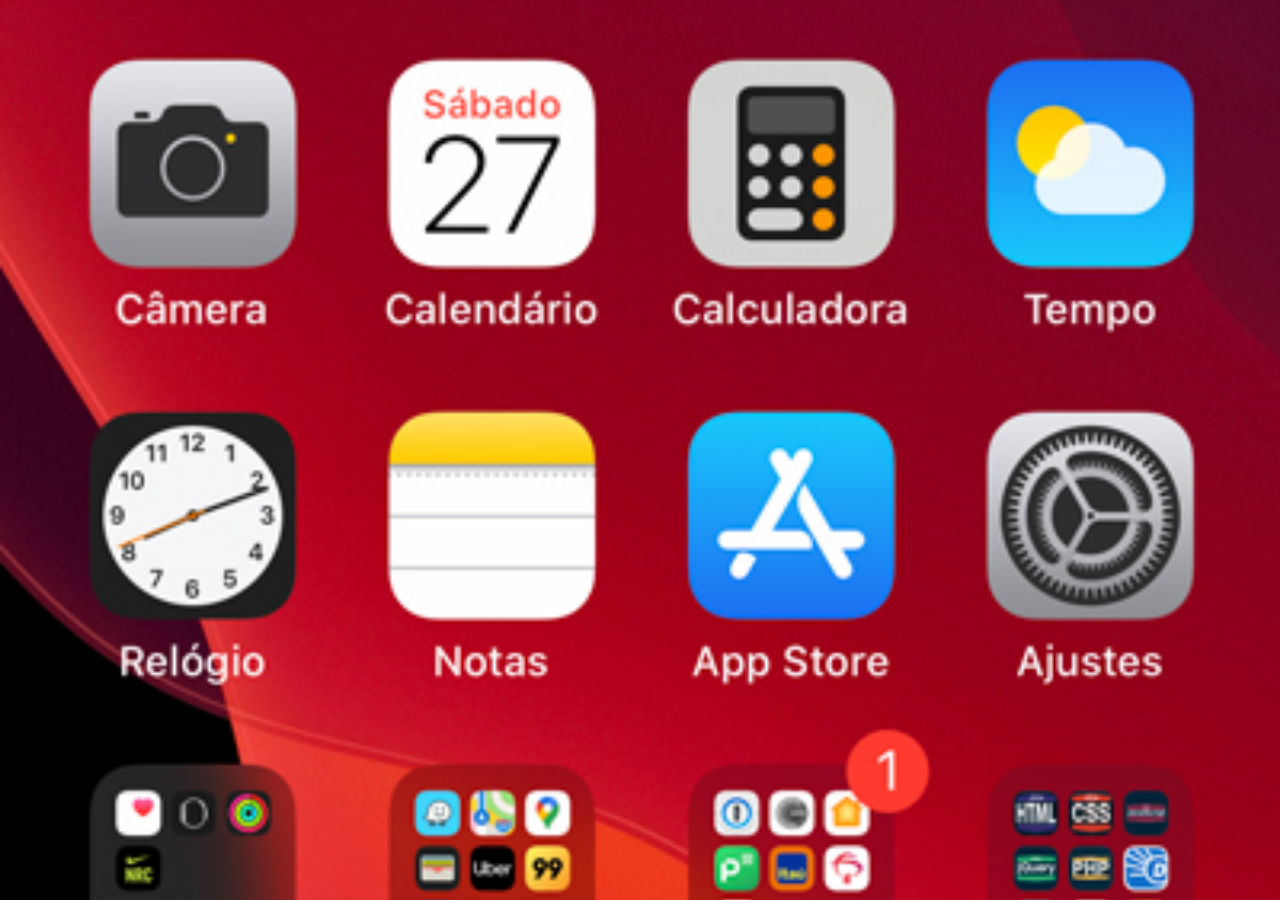
==== home.html @ efec4810 "avanço" ====
<!DOCTYPE html>
<html lang="pt-br">
<head>
    <meta charset="UTF-8">
    <meta name="viewport" content="width=device-width, initial-scale=1.0">
    <title>home</title>
    <style>
        *{
            margin: 0px;
            padding: 0px;

        }
        body{
            width: 100vw;
            height: 100vh;
            background: black url('imagens/tela-home.jpg')no-repeat;
            background-position: top center;
            background-size: cover;
        }
    </style>
</head>
<body>
    
</body>
</html>
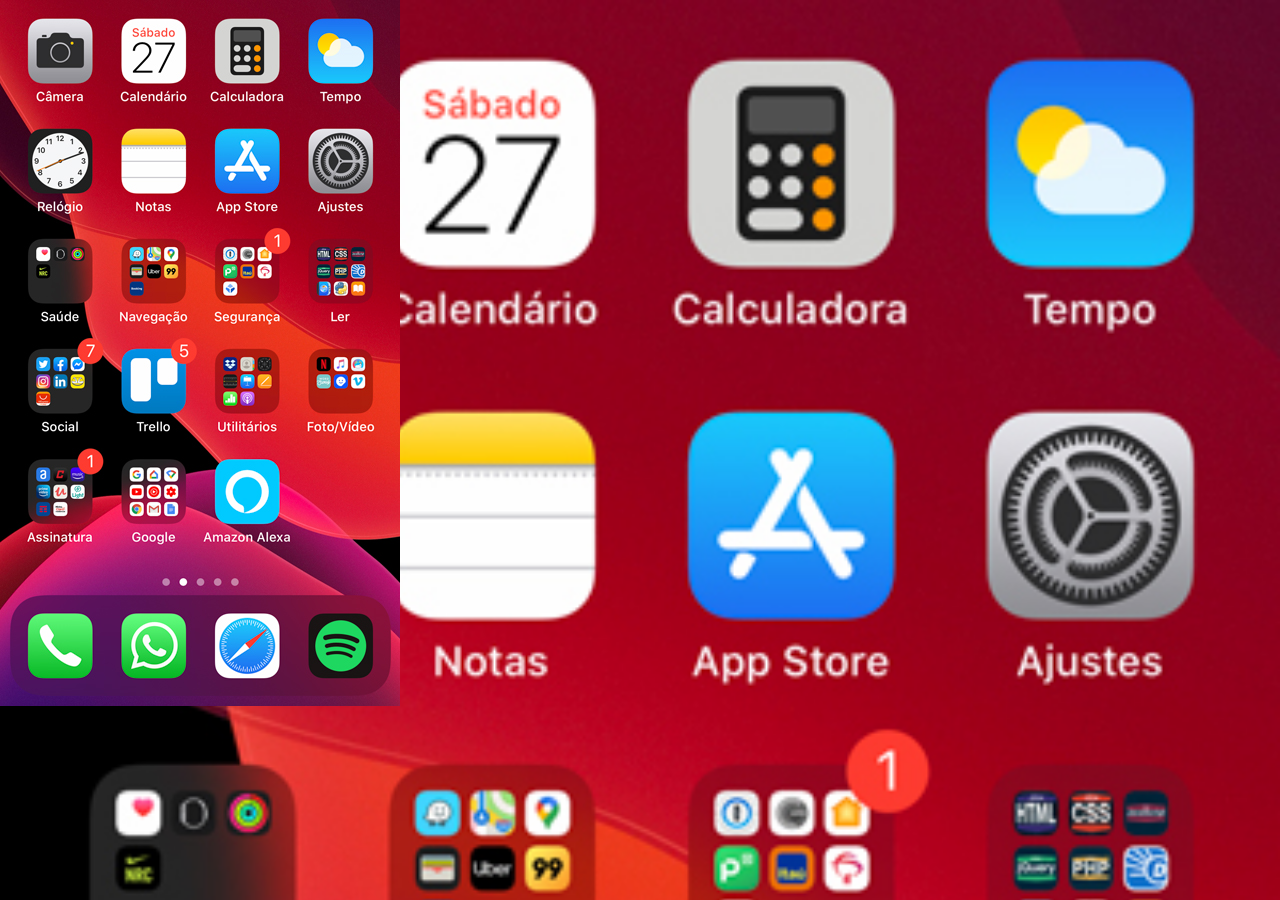
==== commit 8b63f9b3: "salvar" ====
--- a/home.html
+++ b/home.html
@@ -16,10 +16,10 @@
             background: black url('imagens/tela-home.jpg')no-repeat;
             background-position: top center;
             background-size: cover;
-        }
+        }  
     </style>
 </head>
 <body>
-    
+    <img src="imagens/tela-home.jpg" alt="">
 </body>
 </html>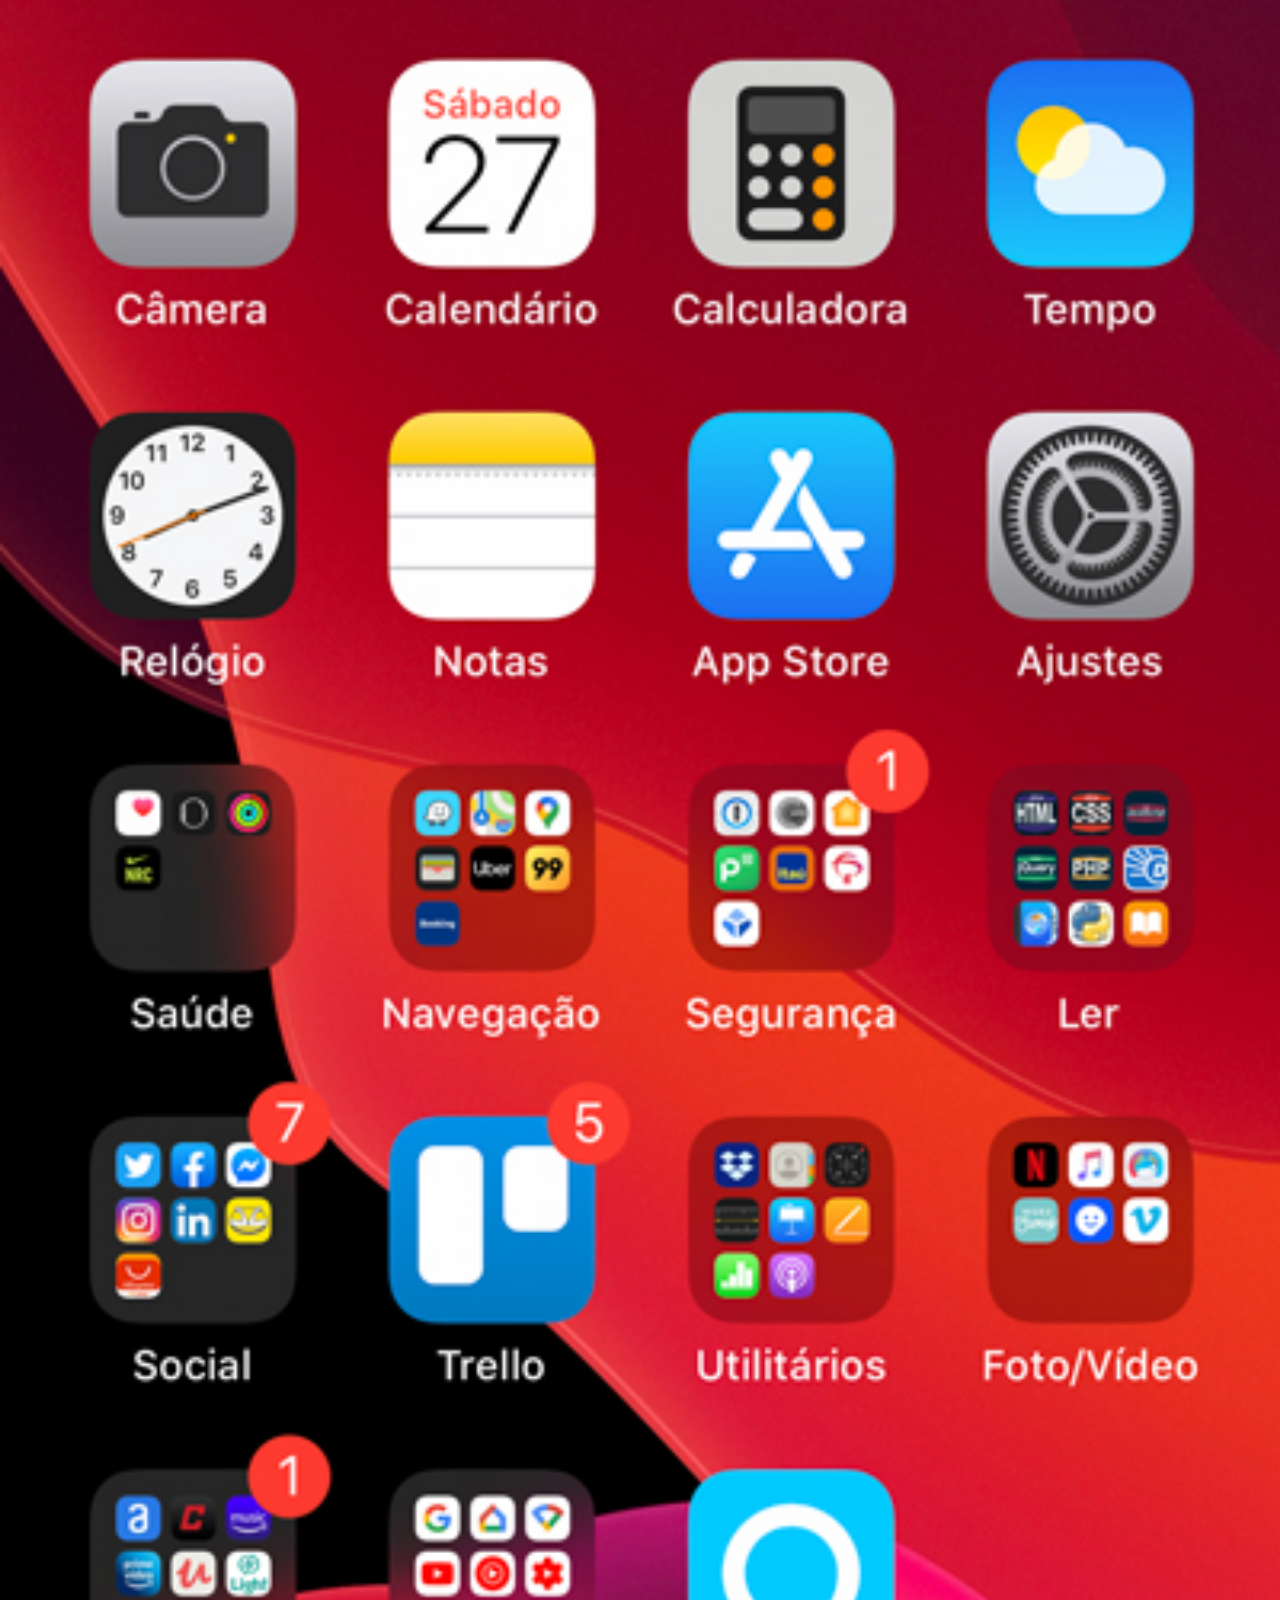
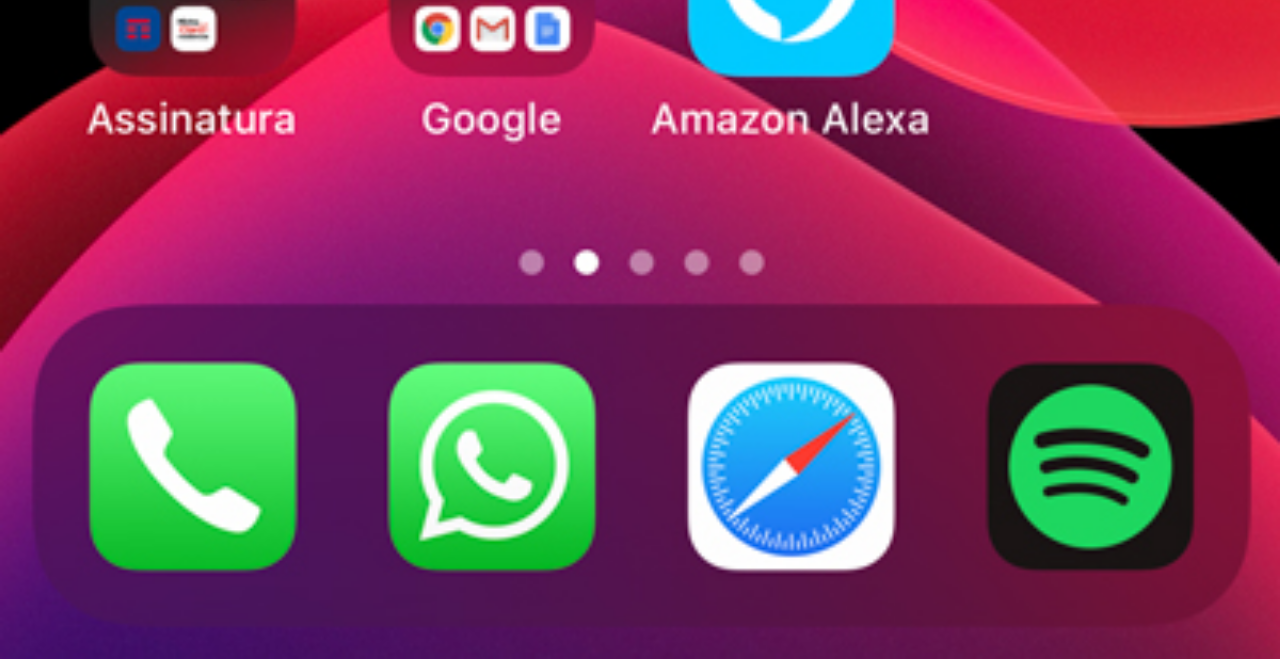
==== commit 332b7d61: "sla" ====
--- a/home.html
+++ b/home.html
@@ -4,22 +4,25 @@
     <meta charset="UTF-8">
     <meta name="viewport" content="width=device-width, initial-scale=1.0">
     <title>home</title>
-    <style>
-        *{
-            margin: 0px;
-            padding: 0px;
-
-        }
-        body{
-            width: 100vw;
-            height: 100vh;
-            background: black url('imagens/tela-home.jpg')no-repeat;
-            background-position: top center;
-            background-size: cover;
-        }  
-    </style>
+  <style>
+    *{
+    margin: 0px;
+    padding: 0px;
+    font-family: Arial, Helvetica, sans-serif;
+}
+::-webkit-scrollbar{
+    width: 0px;
+    height: 0px;
+}
+img{
+    width: 100vw;
+    background-attachment: fixed;
+}
+  </style>
+   
 </head>
 <body>
     <img src="imagens/tela-home.jpg" alt="">
+    
 </body>
 </html>